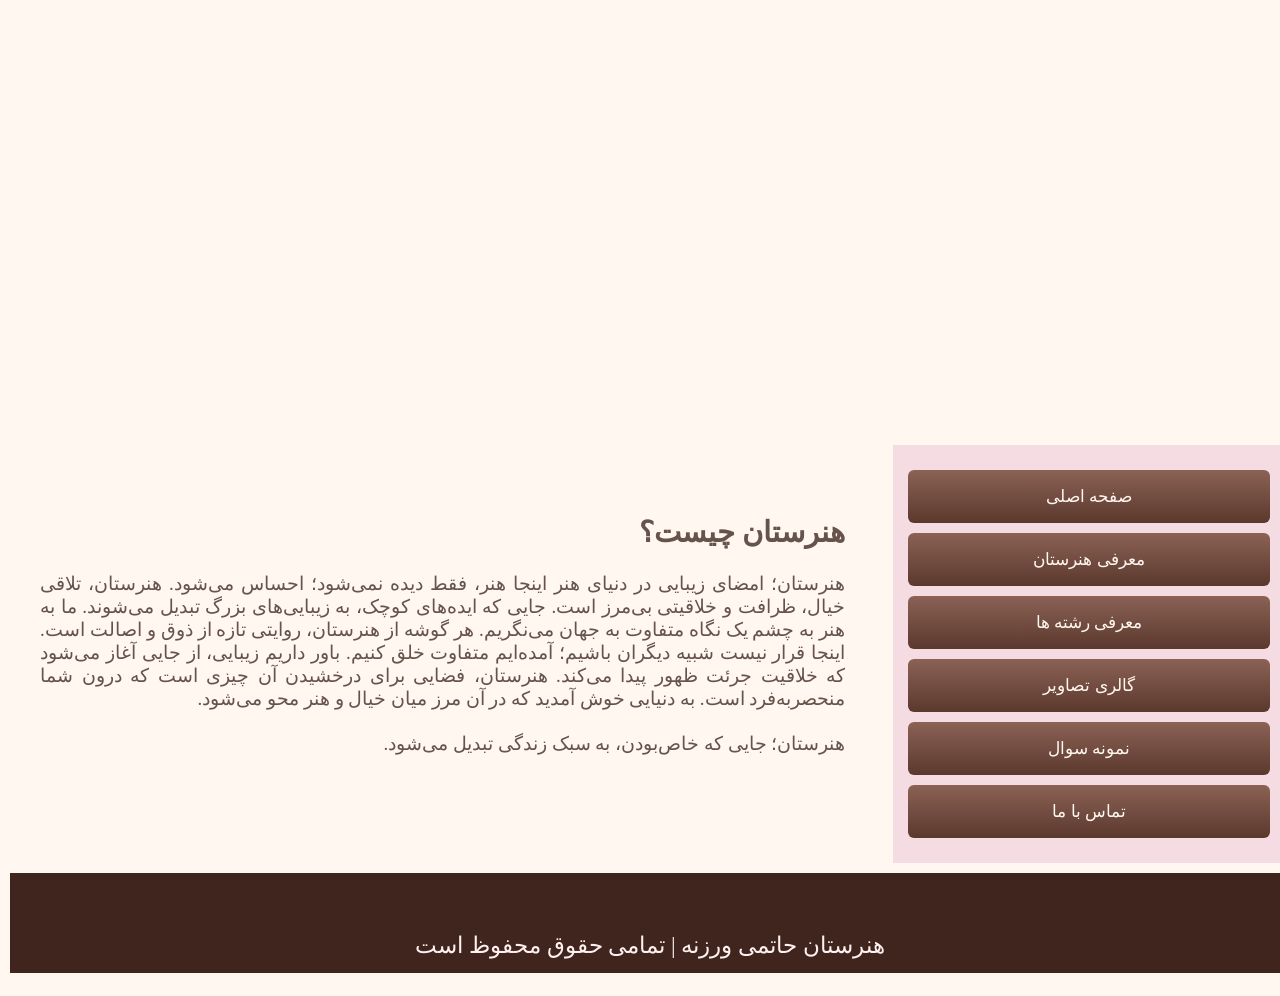
==== index.html @ d5df8242 "ad my website fils" ====
<!doctype html>
<html>
<head>
<meta charset="utf-8">
<title>صفحه اصلی</title>
	<link rel="stylesheet" href="style4.css">
</head>

<body>
	<div class="header"></div>
	
	<div class="main">
		<div class="content">
			<br>
			<h2>هنرستان چیست؟</h2>
			<p>
				هنرستان؛ امضای زیبایی در دنیای هنر

اینجا هنر، فقط دیده نمی‌شود؛ احساس می‌شود.
هنرستان، تلاقی خیال، ظرافت و خلاقیتی بی‌مرز است.
جایی که ایده‌های کوچک، به زیبایی‌های بزرگ تبدیل می‌شوند.
ما به هنر به چشم یک نگاه متفاوت به جهان می‌نگریم.
هر گوشه از هنرستان، روایتی تازه از ذوق و اصالت است.
اینجا قرار نیست شبیه دیگران باشیم؛ آمده‌ایم متفاوت خلق کنیم.
باور داریم زیبایی، از جایی آغاز می‌شود که خلاقیت جرئت ظهور پیدا می‌کند.
هنرستان، فضایی برای درخشیدن آن چیزی است که درون شما منحصربه‌فرد است.
به دنیایی خوش آمدید که در آن مرز میان خیال و هنر محو می‌شود.<br><br>

هنرستان؛ جایی که خاص‌بودن، به سبک زندگی تبدیل می‌شود.

		

	</p>
		</div>
		<div class="menu">
			<ul>
				<li> <a href="index4.html">صفحه اصلی</a></li>
				<li> <a href="moarefi.html">معرفی هنرستان</a></li>
				<li> <a href="reshteh.html">معرفی رشته ها</a></li>
				<li><a href="galeri.html">گالری تصاویر</a></li>
				<li><a href="Sample Questions.html">نمونه سوال</a></li>
				<li><a href="about.html">تماس با ما</a></li>
			</ul>
		</div>
	</div>
	<div class="footer">
		<p> هنرستان حاتمی ورزنه | تمامی حقوق محفوظ است</p>
		


	</div>
	 
</body>
</html>
---- style4.css ----
@charset "utf-8";

body{
	font-family: Baskerville, "Palatino Linotype", Palatino, "Century Schoolbook L", "Times New Roman", "serif";

	font-style: normal;
	direction: rtl;
	min-height: 100vh;
	display: flex;
	flex-direction: column;
	margin: 0;
	background-color: #fff7f0;
	color: #40251f;
}
.header{
	width: 100%;
	height: clamp(220px,34vw,680px);
	background-image:url("banner.jfif");
	background-size: 100% 100%;
	background-repeat: no-repeat;
	background-position: center;
	margin: 0;
	padding: 0;
	overflow: hidden;
}
.main{
	direction: rtl;
	width: 100%;
	display: flex;
	align-items: flex-start;
	gap:1%;
	padding: 10px 5px;	
	flex: 1;
	flex-direction: row-reverse;
}
.content{
	background-color:#fff7f0;
	width:70%;
	min_height: 430px;
	float: left;
	padding: 25px 35px;
	box-sizing: border-box;
	text-align: justify;
	font-size: 19px;
	color: #66534b;	
}
.menu{
	width: 29%;
	float: right;
	background-color:#f4dce2;
	min_height: 430px;
	padding:  15px;
	font-size: 17px;
	margin-top: 0;
}
.footer{
	width:100%;
	height:100px;
	margin_top:  auto;
	line-height: 100px;
	text-align: center;
	background-color: #40251f;
	margin-top: auto;
	font-size: 23px;
	color: #fff1f0;
}
ul{
	list-style:none;
	padding: 0;
	margin: 0;
}
li{
	margin: 10px 0;
}
a:link,a:visited{
	background-image: linear-gradient(#8b6255,#5b382d);
	color: #fff7f0;
    padding: 13px 10px;
	padding: 16px 10px;
	display:block;
	text-decoration: none;
	border-radius: 6px;
	text-align: center;
	transition: 0.3s
}
a:hover{
	background-image: linear-gradient(#e8b9c3,#c98291);
	color: #40251f;
}
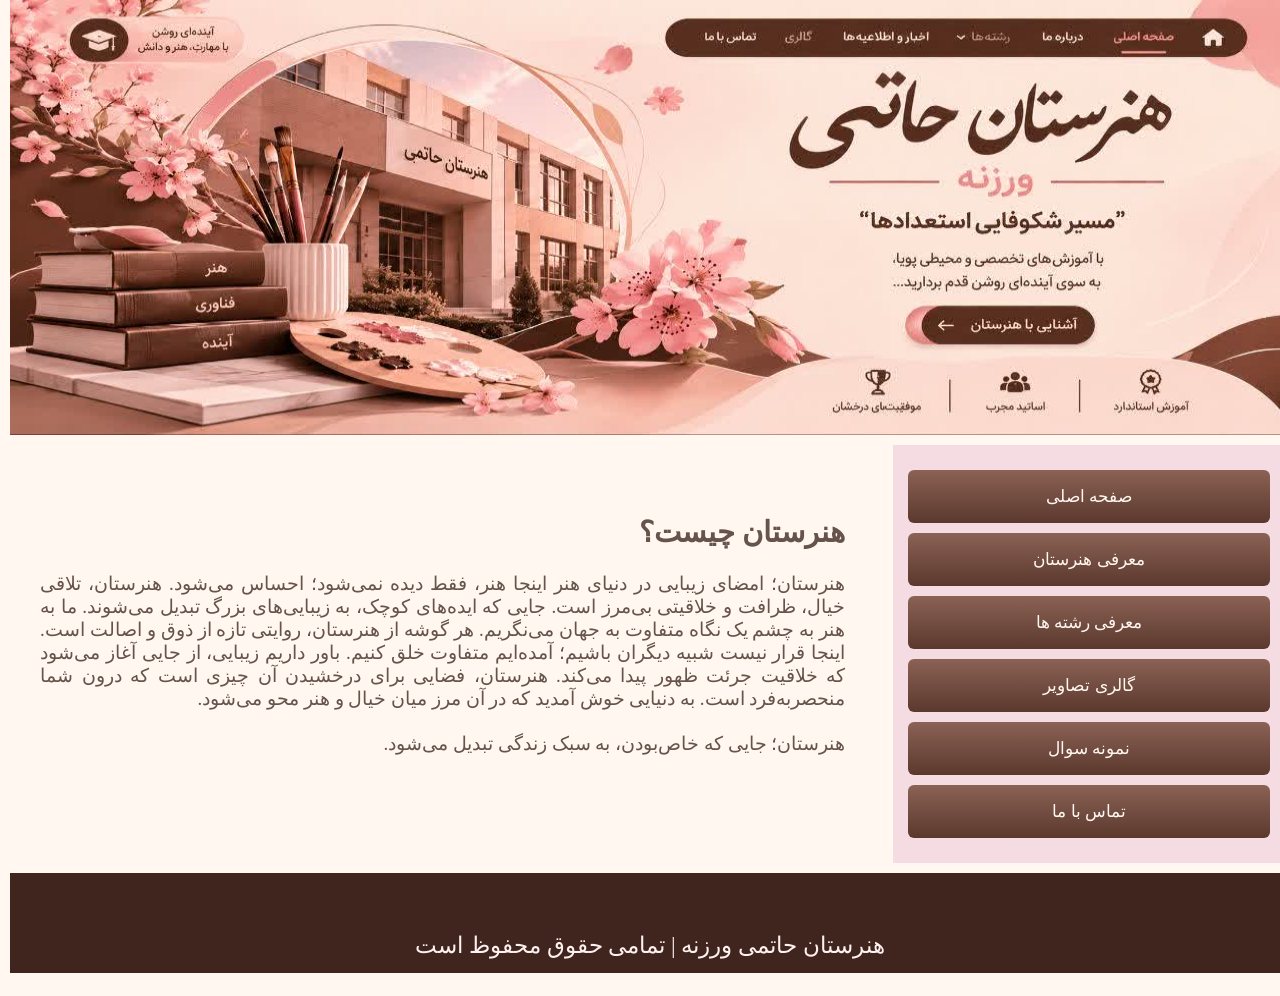
==== commit a9d13e37: "Update index.html" ====
--- a/index.html
+++ b/index.html
@@ -2,6 +2,8 @@
 <html>
 <head>
 <meta charset="utf-8">
+	    <meta name="viewport" content="width=device-width, initial-scale=1.0">
+
 <title>صفحه اصلی</title>
 	<link rel="stylesheet" href="style4.css">
 </head>
